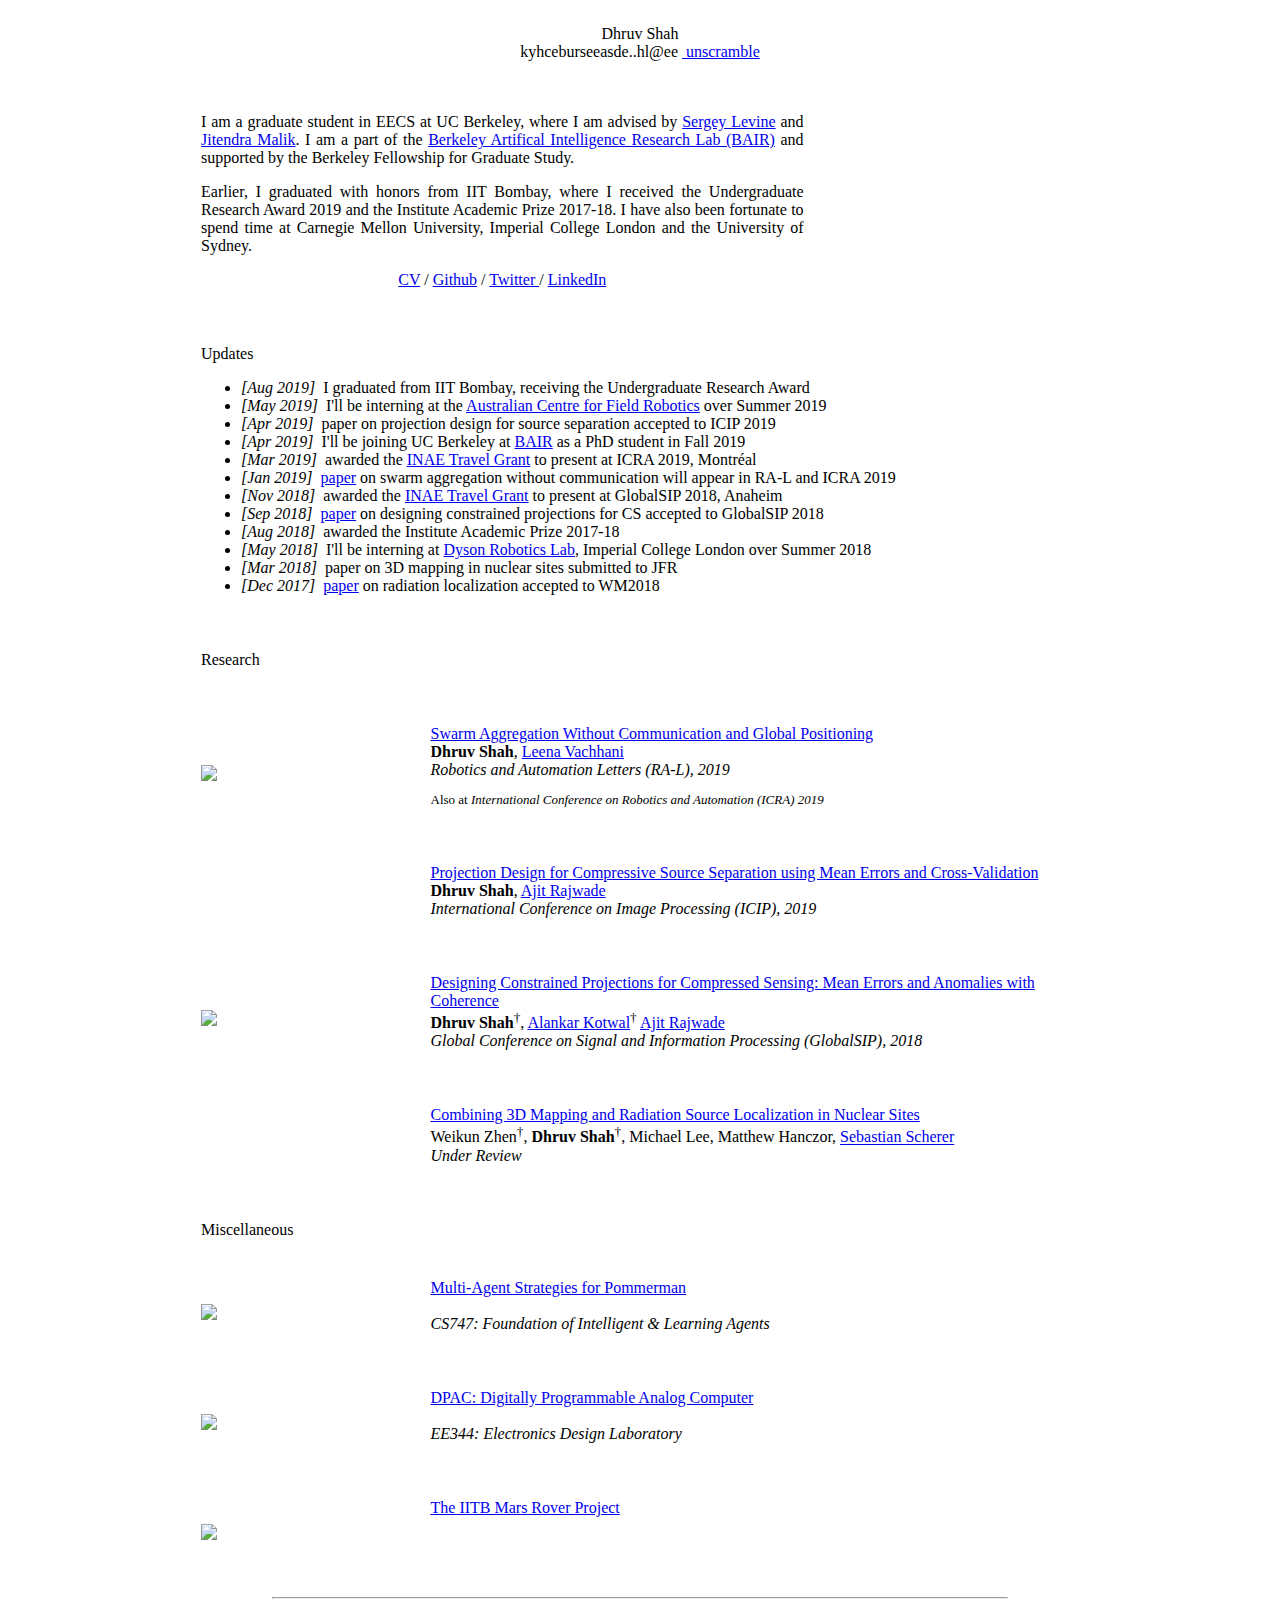
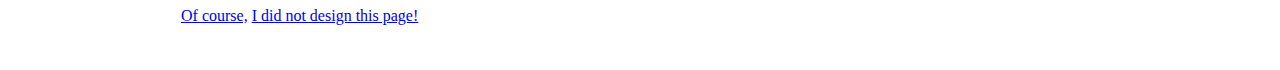
==== homepage.html @ 70f6a625 "1" ====
<!DOCTYPE html>
<!-- saved from url=(0014)about:internet -->
<html lang="en"><head><meta http-equiv="Content-Type" content="text/html; charset=UTF-8">
  <!-- Global site tag (gtag.js) - Google Analytics -->
  <script async="" src="./Dhruv Shah_files/js"></script>
  <script>
    window.dataLayer = window.dataLayer || [];
    function gtag(){dataLayer.push(arguments);}
    gtag('js', new Date());

    gtag('config', 'UA-77776666-4');
  </script>

  <!-- Scramble Script by Jeff Donahue -->
  <script src="./Dhruv Shah_files/scramble.js"></script>
  <title>Dhruv Shah</title>
  
  <meta name="author" content="Dhruv Shah">
  <meta name="viewport" content="width=device-width, initial-scale=1">
  
  <link rel="stylesheet" type="text/css" href="./Dhruv Shah_files/stylesheet.css">
  <link rel="icon" type="image/png" href="https://people.eecs.berkeley.edu/~shah/assets/berkeley_icon.png">
</head>

<body>
  <table style="width:100%;max-width:920px;border:0px;border-spacing:0px;border-collapse:separate;margin-right:auto;margin-left:auto;"><tbody>
  </tbody><tbody><tr><td>

<p align="center"><name>Dhruv Shah</name><br>
    <email>
    <font id="email" style="display:inline;">kyhceburseeasde..hl@ee<email> <a href="https://people.eecs.berkeley.edu/~shah/#" onclick="emailScramble.initAnimatedBubbleSort();return false;">&nbsp;unscramble</a> </email></font>
      <script>
    emailScramble = new scrambledString(document.getElementById('email'),
        'emailScramble', 'es.edlra@ecyheb.kueesh',
        [12, 1, 10, 6, 21, 16, 13, 3, 5, 20, 8, 18, 4, 17, 11, 19, 14, 22, 15, 7, 9, 2]);
  </script> </email>
  </p><table width="100%" align="center" border="0" cellspacing="0" cellpadding="20">
  

  <tbody><tr>
    <td width="70%" valign="middle" align="justify">
    <wall>
    <p> I am a graduate student in EECS at UC Berkeley, where I am advised by <a href="https://people.eecs.berkeley.edu/~svlevine/">Sergey Levine</a> and <a href="https://people.eecs.berkeley.edu/~malik/">Jitendra Malik</a>.
      I am a part of the <a href="https://bair.berkeley.edu/">Berkeley Artifical Intelligence Research Lab (BAIR)</a> and supported by the Berkeley Fellowship for Graduate Study. </p>

    <p> Earlier, I graduated with honors from IIT Bombay, where I received the Undergraduate Research Award 2019 and the Institute Academic Prize 2017-18. I have also been fortunate to spend time at Carnegie Mellon University, Imperial College London and the University of Sydney.</p>

    <p align="center">
    <a href="https://people.eecs.berkeley.edu/~shah/docs/cv.pdf">CV</a> / <a href="https://github.com/prieuredesion">Github</a> / <a href="https://twitter.com/_prieuredesion"> Twitter </a> / 
    <a href="https://www.linkedin.com/in/dhruv-ilesh-shah/"> LinkedIn </a>
    </p> </wall>
    </td>

    <td width="30%" valign="top"><a href="./Dhruv Shah_files/DhruvShah.jpg"><img src="./Dhruv Shah_files/DhruvShah.jpg" width="100%" style="border-radius: 50%;" title=""></a></td>
  </tr>
</tbody></table>

        <table style="width:100%;border:0px;border-spacing:0px;border-collapse:separate;margin-right:auto;margin-left:auto;"><tbody>
            <tr>
            <td style="padding:20px;width:100%;vertical-align:middle">
              <heading>Updates</heading>
              <p>
                </p><ul id="news">
                  <li> <i> [Aug 2019]</i>&nbsp; I graduated from IIT Bombay, receiving the Undergraduate Research Award </li>
                  <li> <i> [May 2019]</i>&nbsp; I'll be interning at the <a href="https://sydney.edu.au/engineering/our-research/robotics-and-intelligent-systems/australian-centre-for-field-robotics.html">Australian Centre for Field Robotics</a> over Summer 2019</li>
                  <li> <i> [Apr 2019]</i>&nbsp; paper on projection design for source separation accepted to ICIP 2019 </li>
                  <li> <i> [Apr 2019]</i>&nbsp; I'll be joining UC Berkeley at <a href="https://bair.berkeley.edu/">BAIR</a> as a PhD student in Fall 2019
                  </li><li> <i> [Mar 2019]</i>&nbsp; awarded the <a href="https://inae.in/inae-travel-grant/">INAE Travel Grant</a> to present at ICRA 2019, Montréal </li>
                  <li> <i> [Jan 2019]</i>&nbsp; <a href="https://ieeexplore.ieee.org/document/8613876">paper</a> on swarm aggregation without communication will appear in RA-L and ICRA 2019 </li>
                  <!-- <li> <i> [Dec 2018]</i>&nbsp; selected to attend the <a href="https://nepalschool.naamii.com.np/">First Nepal Winter School in AI</a> with travel grant </li> -->
                  <li> <i> [Nov 2018]</i>&nbsp; awarded the <a href="https://inae.in/inae-travel-grant/">INAE Travel Grant</a> to present at GlobalSIP 2018, Anaheim </li>
                  <li> <i> [Sep 2018]</i>&nbsp; <a href="https://cs.berkeley.edu/~shah/constrained-projections">paper</a> on designing constrained projections for CS accepted to GlobalSIP 2018 </li>
                  <li> <i> [Aug 2018]</i>&nbsp; awarded the Institute Academic Prize 2017-18 </li>
                  <li> <i> [May 2018]</i>&nbsp; I'll be interning at <a href="http://www.imperial.ac.uk/dyson-robotics-lab/">Dyson Robotics Lab</a>, Imperial College London over Summer 2018 </li>
                  <li> <i> [Mar 2018]</i>&nbsp; paper on 3D mapping in nuclear sites submitted to JFR </li>
                  <!-- <li> <i> [Jan 2018]</i>&nbsp; won the silver medal in medical imaging challenge, 6th Inter-IIT Technical Meet </li> -->
                  <li> <i> [Dec 2017]</i>&nbsp; <a href="http://home.iitb.ac.in//~dhruv.shah/research/2018/03/30/radloc-wm2018.html">paper</a> on radiation localization accepted to WM2018 </li>
                </ul>
              <p></p>
            </td>
          </tr>
        </tbody></table>


        <table style="width:100%;border:0px;border-spacing:0px;border-collapse:separate;margin-right:auto;margin-left:auto;"><tbody>
            <tr>
            <td style="padding:20px;width:100%;vertical-align:middle">
              <heading>Research</heading>
              <p>
                <!-- I'm interested in computer vision, machine learning, optimization, and image processing. Much of my research is about inferring the physical world (shape, depth, motion, paint, light, colors, etc) from images. -->
              </p>
            </td>
          </tr>
        </tbody></table>
        <table style="width:100%;border:0px;border-spacing:0px;border-collapse:separate;margin-right:auto;margin-left:auto;"><tbody>
        
          <tr>
            <td style="padding:20px;width:25%;vertical-align:middle">
                <img src="./Dhruv Shah_files/swarm_ral19.png" width="100%">
            </td>
            <td style="padding:20px;width:75%;vertical-align:middle">
              <a href="https://ieeexplore.ieee.org/document/8613876">
                <papertitle>Swarm Aggregation Without Communication and Global Positioning</papertitle>
              </a>
              <br>
              <strong>Dhruv Shah</strong>,
              <a href="http://www.sc.iitb.ac.in/~leena/">Leena Vachhani</a>
              <br> <i> Robotics and Automation Letters (RA-L), 2019 </i>
              <br> <p style="font-size: 13px"> Also at <i>International Conference on Robotics and Automation (ICRA) 2019</i> </p>
              <p></p>
            </td>
          </tr>

          <tr>
            <td style="padding:20px;width:25%;vertical-align:middle">
                <!-- <img src='assets/projection_icip19.png' width=100%> -->
            </td>
            <td style="padding:20px;width:75%;vertical-align:middle">
              <a href="https://people.eecs.berkeley.edu/~shah/">
                <papertitle>Projection Design for Compressive Source Separation using Mean Errors and Cross-Validation</papertitle>
              </a>
              <br>
              <strong>Dhruv Shah</strong>,
              <a href="https://www.cse.iitb.ac.in/~ajitvr/">Ajit Rajwade</a>
              <br> <i> International Conference on Image Processing (ICIP), 2019 </i>
              <br> 
              <p></p>
            </td>
          </tr>

          <tr>
            <td style="padding:20px;width:25%;vertical-align:middle">
                <img src="./Dhruv Shah_files/projection_globalsip18.png" width="100%">
            </td>
            <td style="padding:20px;width:75%;vertical-align:middle">
              <a href="https://cs.berkeley.edu/~shah/constrained-projections/">
                <papertitle>Designing Constrained Projections for Compressed Sensing: Mean Errors and Anomalies with Coherence</papertitle>
              </a>
              <br>
              <strong>Dhruv Shah</strong><sup>†</sup>,
              <a href="http://alankarkotwal.github.io/">Alankar Kotwal</a><sup>†</sup>
              <a href="https://www.cse.iitb.ac.in/~ajitvr/">Ajit Rajwade</a>
              <br> <i> Global Conference on Signal and Information Processing (GlobalSIP), 2018 </i>
              <br>
              <p></p>
            </td>
          </tr>

          <tr>
            <td style="padding:20px;width:25%;vertical-align:middle">
            </td>
            <td style="padding:20px;width:75%;vertical-align:middle">
              <a href="https://people.eecs.berkeley.edu/~shah/">
                <papertitle>Combining 3D Mapping and Radiation Source Localization in Nuclear Sites</papertitle>
              </a>
              <br>
              Weikun Zhen<sup>†</sup>,
              <strong>Dhruv Shah</strong><sup>†</sup>,
              Michael Lee,
              Matthew Hanczor,
              <a href="http://theairlab.org/">Sebastian Scherer</a>
              <br> <i> Under Review </i>
              <br>
              <p></p>
            </td>
          </tr>
        </tbody></table>

        <table style="width:100%;border:0px;border-spacing:0px;border-collapse:separate;margin-right:auto;margin-left:auto;"><tbody>
          <tr>
            <td style="padding:20px;width:100%;vertical-align:middle">
              <heading>Miscellaneous</heading>
            </td>
          </tr>
        </tbody></table>

          <table style="width:100%;border:0px;border-spacing:0px;border-collapse:separate;margin-right:auto;margin-left:auto;"><tbody>
          <tr>
            <td style="padding:20px;width:25%;vertical-align:middle">
                <img src="./Dhruv Shah_files/pommerman_fila.png" width="100%">
            </td>
            <td style="padding:20px;width:75%;vertical-align:middle">
              <a href="https://cs.berkeley.edu/~shah/proj/pommerman.html">
                <papertitle>Multi-Agent Strategies for Pommerman</papertitle>
              </a>
              <br>
              <br> <i> CS747: Foundation of Intelligent &amp; Learning Agents </i>
              <br>
              <p></p>
            </td>
          </tr>

          <tr>
            <td style="padding:20px;width:25%;vertical-align:middle">
                <img src="./Dhruv Shah_files/dpac_board.png" width="100%">
            </td>
            <td style="padding:20px;width:75%;vertical-align:middle">
              <a href="https://cs.berkeley.edu/~shah/proj/dpac.html">
                <papertitle>DPAC: Digitally Programmable Analog Computer</papertitle>
              </a>
              <br>
              <br> <i> EE344: Electronics Design Laboratory </i>
              <br>
              <p></p>
            </td>
          </tr>

          <tr>
            <td style="padding:20px;width:25%;vertical-align:middle">
                <img src="./Dhruv Shah_files/rover_15.jpg" width="100%">
            </td>
            <td style="padding:20px;width:75%;vertical-align:middle">
              <a href="https://cs.berkeley.edu/~shah/proj/iitb_mars.html">
                <papertitle>The IITB Mars Rover Project</papertitle>
              </a>
              <br>
              <br>
              <br>
              <p></p>
            </td>
          </tr>
        </tbody></table>


        <hr width="80%">
        <div id="credits">
          <a href="http://jeffdonahue.com/"> Of course,</a> <a href="https://jonbarron.info/">I did not design this page! </a>
        </div>
        <br> <br>
      </td>
    </tr>
  </tbody></table>



</body></html>
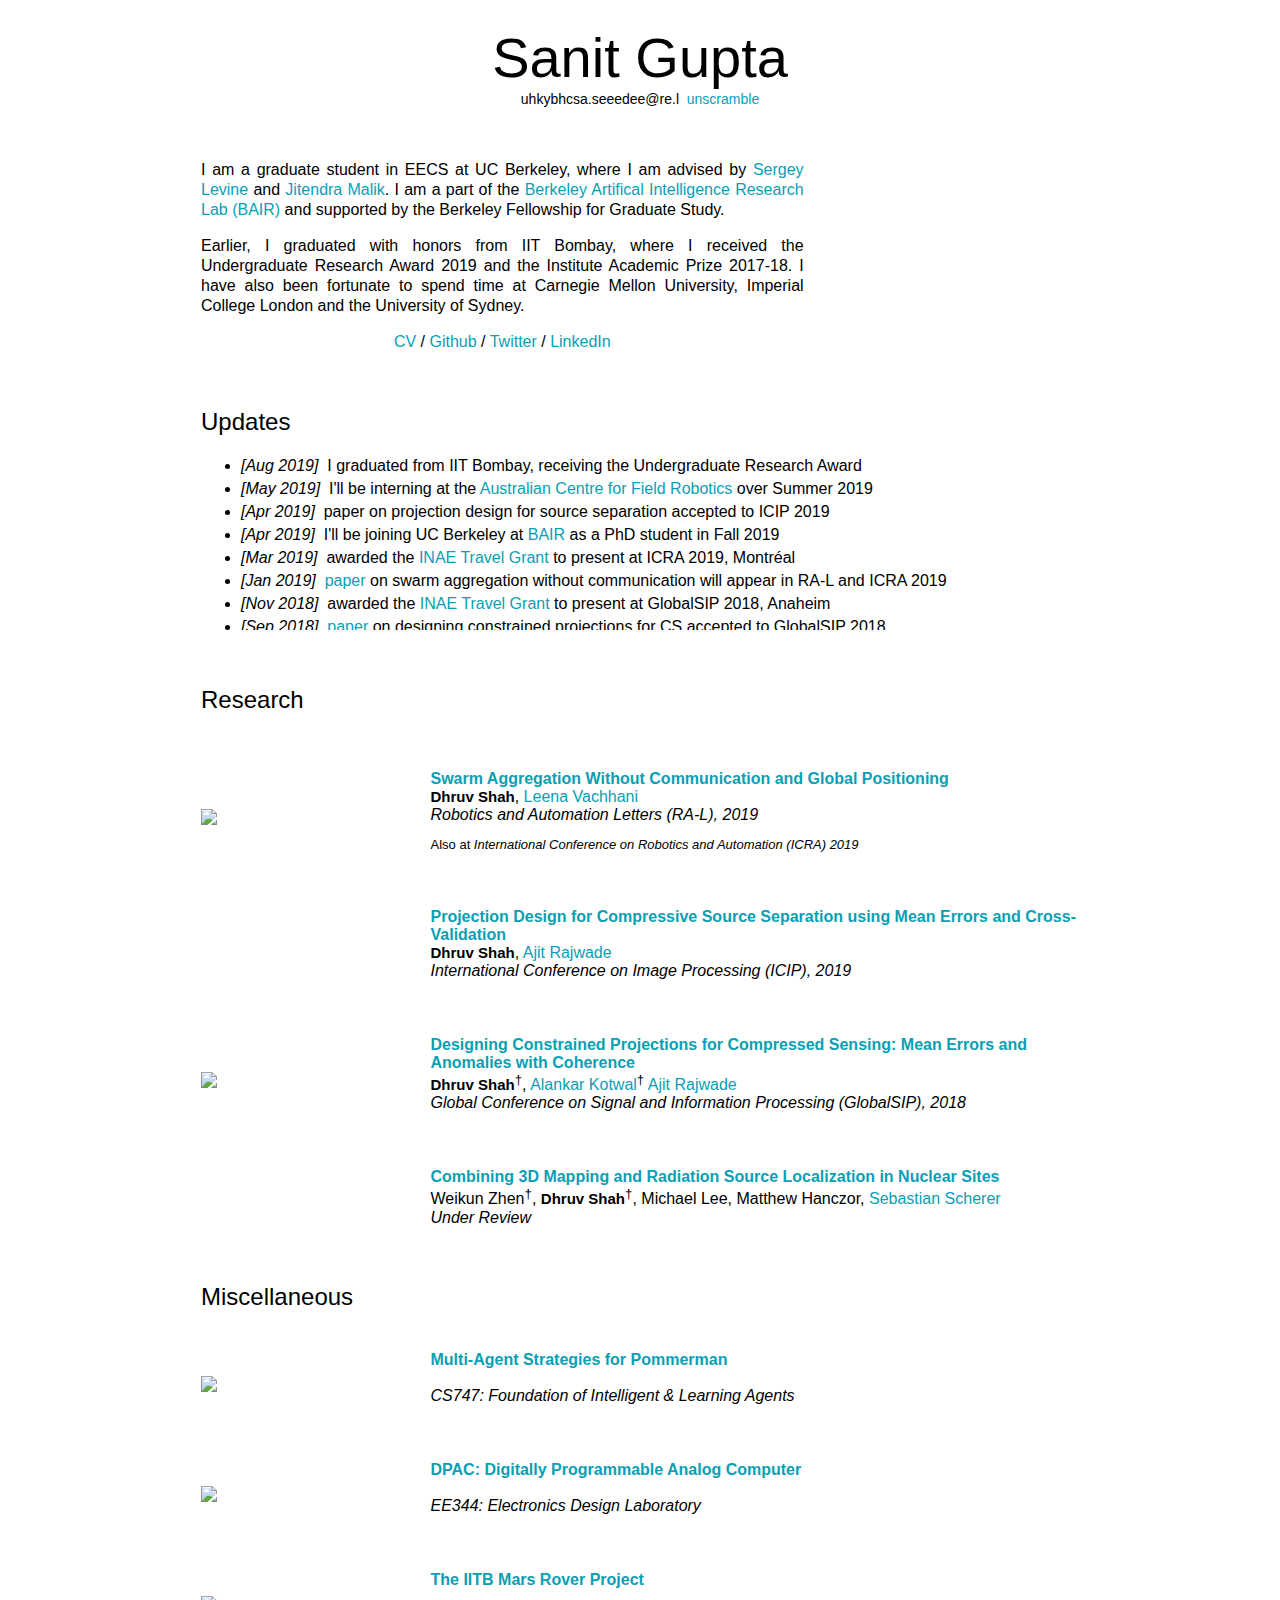
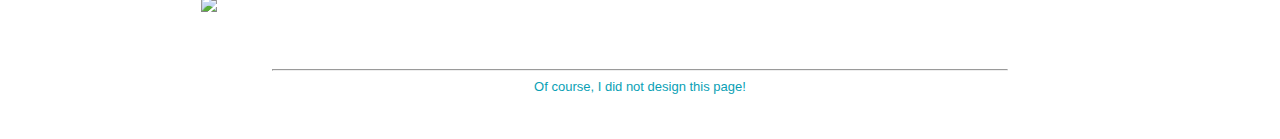
==== commit d0ad3b1b: "Update homepage.html" ====
--- a/homepage.html
+++ b/homepage.html
@@ -1,8 +1,8 @@
 <!DOCTYPE html>
 <!-- saved from url=(0014)about:internet -->
 <html lang="en"><head><meta http-equiv="Content-Type" content="text/html; charset=UTF-8">
-  <!-- Global site tag (gtag.js) - Google Analytics -->
-  <script async="" src="./Dhruv Shah_files/js"></script>
+  <!-- Global site tag (gtag.js) - Google Analytics
+  <script async="" src="./data/js"></script>
   <script>
     window.dataLayer = window.dataLayer || [];
     function gtag(){dataLayer.push(arguments);}
@@ -10,23 +10,23 @@
 
     gtag('config', 'UA-77776666-4');
   </script>
-
+  -->
   <!-- Scramble Script by Jeff Donahue -->
-  <script src="./Dhruv Shah_files/scramble.js"></script>
-  <title>Dhruv Shah</title>
+  <script src="./data/scramble.js"></script>
+  <title>Sanit Gupta</title>
   
-  <meta name="author" content="Dhruv Shah">
+  <meta name="author" content="Sanit Gupta">
   <meta name="viewport" content="width=device-width, initial-scale=1">
   
-  <link rel="stylesheet" type="text/css" href="./Dhruv Shah_files/stylesheet.css">
-  <link rel="icon" type="image/png" href="https://people.eecs.berkeley.edu/~shah/assets/berkeley_icon.png">
+  <link rel="stylesheet" type="text/css" href="./data/stylesheet.css">
+  <link rel="icon" type="image/png" href="iiticon.png">
 </head>
 
 <body>
   <table style="width:100%;max-width:920px;border:0px;border-spacing:0px;border-collapse:separate;margin-right:auto;margin-left:auto;"><tbody>
   </tbody><tbody><tr><td>
 
-<p align="center"><name>Dhruv Shah</name><br>
+<p align="center"><name>Sanit Gupta</name><br>
     <email>
     <font id="email" style="display:inline;">kyhceburseeasde..hl@ee<email> <a href="https://people.eecs.berkeley.edu/~shah/#" onclick="emailScramble.initAnimatedBubbleSort();return false;">&nbsp;unscramble</a> </email></font>
       <script>
@@ -233,4 +233,4 @@
 
 
 
-</body></html>+</body></html>
--- a/data/stylesheet.css
+++ b/data/stylesheet.css
@@ -0,0 +1,286 @@
+/* latin-ext */
+@font-face {
+  font-family: 'Titillium Web';
+  font-style: italic;
+  font-weight: 300;
+  src: local('Titillium Web Light Italic'), local('TitilliumWeb-LightItalic'), url(https://fonts.gstatic.com/s/titilliumweb/v7/NaPFcZTIAOhVxoMyOr9n_E7fdMbepI5Db5yciWM.woff2) format('woff2');
+  unicode-range: U+0100-024F, U+0259, U+1E00-1EFF, U+2020, U+20A0-20AB, U+20AD-20CF, U+2113, U+2C60-2C7F, U+A720-A7FF;
+}
+/* latin */
+@font-face {
+  font-family: 'Titillium Web';
+  font-style: italic;
+  font-weight: 300;
+  src: local('Titillium Web Light Italic'), local('TitilliumWeb-LightItalic'), url(https://fonts.gstatic.com/s/titilliumweb/v7/NaPFcZTIAOhVxoMyOr9n_E7fdMbepI5DYZyc.woff2) format('woff2');
+  unicode-range: U+0000-00FF, U+0131, U+0152-0153, U+02BB-02BC, U+02C6, U+02DA, U+02DC, U+2000-206F, U+2074, U+20AC, U+2122, U+2191, U+2193, U+2212, U+2215, U+FEFF, U+FFFD;
+}
+/* latin-ext */
+@font-face {
+  font-family: 'Titillium Web';
+  font-style: italic;
+  font-weight: 400;
+  src: local('Titillium Web Italic'), local('TitilliumWeb-Italic'), url(https://fonts.gstatic.com/s/titilliumweb/v7/NaPAcZTIAOhVxoMyOr9n_E7fdMbWAaxWXr0.woff2) format('woff2');
+  unicode-range: U+0100-024F, U+0259, U+1E00-1EFF, U+2020, U+20A0-20AB, U+20AD-20CF, U+2113, U+2C60-2C7F, U+A720-A7FF;
+}
+/* latin */
+@font-face {
+  font-family: 'Titillium Web';
+  font-style: italic;
+  font-weight: 400;
+  src: local('Titillium Web Italic'), local('TitilliumWeb-Italic'), url(https://fonts.gstatic.com/s/titilliumweb/v7/NaPAcZTIAOhVxoMyOr9n_E7fdMbWD6xW.woff2) format('woff2');
+  unicode-range: U+0000-00FF, U+0131, U+0152-0153, U+02BB-02BC, U+02C6, U+02DA, U+02DC, U+2000-206F, U+2074, U+20AC, U+2122, U+2191, U+2193, U+2212, U+2215, U+FEFF, U+FFFD;
+}
+/* latin-ext */
+@font-face {
+  font-family: 'Titillium Web';
+  font-style: italic;
+  font-weight: 600;
+  src: local('Titillium Web SemiBold Italic'), local('TitilliumWeb-SemiBoldItalic'), url(https://fonts.gstatic.com/s/titilliumweb/v7/NaPFcZTIAOhVxoMyOr9n_E7fdMbe0IhDb5yciWM.woff2) format('woff2');
+  unicode-range: U+0100-024F, U+0259, U+1E00-1EFF, U+2020, U+20A0-20AB, U+20AD-20CF, U+2113, U+2C60-2C7F, U+A720-A7FF;
+}
+/* latin */
+@font-face {
+  font-family: 'Titillium Web';
+  font-style: italic;
+  font-weight: 600;
+  src: local('Titillium Web SemiBold Italic'), local('TitilliumWeb-SemiBoldItalic'), url(https://fonts.gstatic.com/s/titilliumweb/v7/NaPFcZTIAOhVxoMyOr9n_E7fdMbe0IhDYZyc.woff2) format('woff2');
+  unicode-range: U+0000-00FF, U+0131, U+0152-0153, U+02BB-02BC, U+02C6, U+02DA, U+02DC, U+2000-206F, U+2074, U+20AC, U+2122, U+2191, U+2193, U+2212, U+2215, U+FEFF, U+FFFD;
+}
+/* latin-ext */
+@font-face {
+  font-family: 'Titillium Web';
+  font-style: normal;
+  font-weight: 300;
+  src: local('Titillium Web Light'), local('TitilliumWeb-Light'), url(https://fonts.gstatic.com/s/titilliumweb/v7/NaPDcZTIAOhVxoMyOr9n_E7ffGjEGIVzY4SY.woff2) format('woff2');
+  unicode-range: U+0100-024F, U+0259, U+1E00-1EFF, U+2020, U+20A0-20AB, U+20AD-20CF, U+2113, U+2C60-2C7F, U+A720-A7FF;
+}
+/* latin */
+@font-face {
+  font-family: 'Titillium Web';
+  font-style: normal;
+  font-weight: 300;
+  src: local('Titillium Web Light'), local('TitilliumWeb-Light'), url(https://fonts.gstatic.com/s/titilliumweb/v7/NaPDcZTIAOhVxoMyOr9n_E7ffGjEGItzYw.woff2) format('woff2');
+  unicode-range: U+0000-00FF, U+0131, U+0152-0153, U+02BB-02BC, U+02C6, U+02DA, U+02DC, U+2000-206F, U+2074, U+20AC, U+2122, U+2191, U+2193, U+2212, U+2215, U+FEFF, U+FFFD;
+}
+/* latin-ext */
+@font-face {
+  font-family: 'Titillium Web';
+  font-style: normal;
+  font-weight: 400;
+  src: local('Titillium Web Regular'), local('TitilliumWeb-Regular'), url(https://fonts.gstatic.com/s/titilliumweb/v7/NaPecZTIAOhVxoMyOr9n_E7fdM3mDbRS.woff2) format('woff2');
+  unicode-range: U+0100-024F, U+0259, U+1E00-1EFF, U+2020, U+20A0-20AB, U+20AD-20CF, U+2113, U+2C60-2C7F, U+A720-A7FF;
+}
+/* latin */
+@font-face {
+  font-family: 'Titillium Web';
+  font-style: normal;
+  font-weight: 400;
+  src: local('Titillium Web Regular'), local('TitilliumWeb-Regular'), url(https://fonts.gstatic.com/s/titilliumweb/v7/NaPecZTIAOhVxoMyOr9n_E7fdMPmDQ.woff2) format('woff2');
+  unicode-range: U+0000-00FF, U+0131, U+0152-0153, U+02BB-02BC, U+02C6, U+02DA, U+02DC, U+2000-206F, U+2074, U+20AC, U+2122, U+2191, U+2193, U+2212, U+2215, U+FEFF, U+FFFD;
+}
+/* latin-ext */
+@font-face {
+  font-family: 'Titillium Web';
+  font-style: normal;
+  font-weight: 600;
+  src: local('Titillium Web SemiBold'), local('TitilliumWeb-SemiBold'), url(https://fonts.gstatic.com/s/titilliumweb/v7/NaPDcZTIAOhVxoMyOr9n_E7ffBzCGIVzY4SY.woff2) format('woff2');
+  unicode-range: U+0100-024F, U+0259, U+1E00-1EFF, U+2020, U+20A0-20AB, U+20AD-20CF, U+2113, U+2C60-2C7F, U+A720-A7FF;
+}
+/* latin */
+@font-face {
+  font-family: 'Titillium Web';
+  font-style: normal;
+  font-weight: 600;
+  src: local('Titillium Web SemiBold'), local('TitilliumWeb-SemiBold'), url(https://fonts.gstatic.com/s/titilliumweb/v7/NaPDcZTIAOhVxoMyOr9n_E7ffBzCGItzYw.woff2) format('woff2');
+  unicode-range: U+0000-00FF, U+0131, U+0152-0153, U+02BB-02BC, U+02C6, U+02DA, U+02DC, U+2000-206F, U+2074, U+20AC, U+2122, U+2191, U+2193, U+2212, U+2215, U+FEFF, U+FFFD;
+}
+
+/* latin-ext */
+@font-face {
+  font-family: 'Lato';
+  font-style: italic;
+  font-weight: 400;
+  src: local('Lato Italic'), local('Lato-Italic'), url(https://fonts.gstatic.com/s/lato/v15/S6u8w4BMUTPHjxsAUi-qNiXg7eU0.woff2) format('woff2');
+  unicode-range: U+0100-024F, U+0259, U+1E00-1EFF, U+2020, U+20A0-20AB, U+20AD-20CF, U+2113, U+2C60-2C7F, U+A720-A7FF;
+}
+/* latin */
+@font-face {
+  font-family: 'Lato';
+  font-style: italic;
+  font-weight: 400;
+  src: local('Lato Italic'), local('Lato-Italic'), url(https://fonts.gstatic.com/s/lato/v15/S6u8w4BMUTPHjxsAXC-qNiXg7Q.woff2) format('woff2');
+  unicode-range: U+0000-00FF, U+0131, U+0152-0153, U+02BB-02BC, U+02C6, U+02DA, U+02DC, U+2000-206F, U+2074, U+20AC, U+2122, U+2191, U+2193, U+2212, U+2215, U+FEFF, U+FFFD;
+}
+/* latin-ext */
+@font-face {
+  font-family: 'Lato';
+  font-style: italic;
+  font-weight: 700;
+  src: local('Lato Bold Italic'), local('Lato-BoldItalic'), url(https://fonts.gstatic.com/s/lato/v15/S6u_w4BMUTPHjxsI5wq_FQftx9897sxZ.woff2) format('woff2');
+  unicode-range: U+0100-024F, U+0259, U+1E00-1EFF, U+2020, U+20A0-20AB, U+20AD-20CF, U+2113, U+2C60-2C7F, U+A720-A7FF;
+}
+/* latin */
+@font-face {
+  font-family: 'Lato';
+  font-style: italic;
+  font-weight: 700;
+  src: local('Lato Bold Italic'), local('Lato-BoldItalic'), url(https://fonts.gstatic.com/s/lato/v15/S6u_w4BMUTPHjxsI5wq_Gwftx9897g.woff2) format('woff2');
+  unicode-range: U+0000-00FF, U+0131, U+0152-0153, U+02BB-02BC, U+02C6, U+02DA, U+02DC, U+2000-206F, U+2074, U+20AC, U+2122, U+2191, U+2193, U+2212, U+2215, U+FEFF, U+FFFD;
+}
+/* latin-ext */
+@font-face {
+  font-family: 'Lato';
+  font-style: normal;
+  font-weight: 400;
+  src: local('Lato Regular'), local('Lato-Regular'), url(https://fonts.gstatic.com/s/lato/v15/S6uyw4BMUTPHjxAwXiWtFCfQ7A.woff2) format('woff2');
+  unicode-range: U+0100-024F, U+0259, U+1E00-1EFF, U+2020, U+20A0-20AB, U+20AD-20CF, U+2113, U+2C60-2C7F, U+A720-A7FF;
+}
+/* latin */
+@font-face {
+  font-family: 'Lato';
+  font-style: normal;
+  font-weight: 400;
+  src: local('Lato Regular'), local('Lato-Regular'), url(https://fonts.gstatic.com/s/lato/v15/S6uyw4BMUTPHjx4wXiWtFCc.woff2) format('woff2');
+  unicode-range: U+0000-00FF, U+0131, U+0152-0153, U+02BB-02BC, U+02C6, U+02DA, U+02DC, U+2000-206F, U+2074, U+20AC, U+2122, U+2191, U+2193, U+2212, U+2215, U+FEFF, U+FFFD;
+}
+/* latin-ext */
+@font-face {
+  font-family: 'Lato';
+  font-style: normal;
+  font-weight: 700;
+  src: local('Lato Bold'), local('Lato-Bold'), url(https://fonts.gstatic.com/s/lato/v15/S6u9w4BMUTPHh6UVSwaPGQ3q5d0N7w.woff2) format('woff2');
+  unicode-range: U+0100-024F, U+0259, U+1E00-1EFF, U+2020, U+20A0-20AB, U+20AD-20CF, U+2113, U+2C60-2C7F, U+A720-A7FF;
+}
+/* latin */
+@font-face {
+  font-family: 'Lato';
+  font-style: normal;
+  font-weight: 700;
+  src: local('Lato Bold'), local('Lato-Bold'), url(https://fonts.gstatic.com/s/lato/v15/S6u9w4BMUTPHh6UVSwiPGQ3q5d0.woff2) format('woff2');
+  unicode-range: U+0000-00FF, U+0131, U+0152-0153, U+02BB-02BC, U+02C6, U+02DA, U+02DC, U+2000-206F, U+2074, U+20AC, U+2122, U+2191, U+2193, U+2212, U+2215, U+FEFF, U+FFFD;
+}
+    a {
+    color: #099fb5; /*#1772d0;*/
+    text-decoration:none;
+    }
+    a:focus, a:hover {
+    color: #e37222; /*#f7b733;*/ /*f09228;*/
+    text-decoration:none;
+    }
+/*  a {
+  color: #1772d0;
+  text-decoration:none;
+  }
+  a:focus, a:hover {
+  color: #f09228;
+  text-decoration:none;
+  }*/
+/*  body,td,th {
+    font-family: 'Titillium Web', Verdana, Helvetica, sans-serif;
+    font-size: 16px;
+    font-weight: 400
+  }
+  heading {
+    font-family: 'Titillium Web', Verdana, Helvetica, sans-serif;
+    font-size: 19px;
+    font-weight: 1000
+  }
+  strong {
+    font-family: 'Titillium Web', Verdana, Helvetica, sans-serif;
+    font-size: 16px;
+    font-weight: 800
+  }
+  strongred {
+    font-family: 'Titillium Web', Verdana, Helvetica, sans-serif;
+    color: 'red' ;
+    font-size: 16px
+  }
+  sectionheading {
+    font-family: 'Titillium Web', Verdana, Helvetica, sans-serif;
+    font-size: 22px;
+    font-weight: 600
+  }*/
+
+
+/*a {
+color: #cc0000;
+text-decoration:none;
+}*/
+
+body,
+td,
+th,
+tr,
+p {
+  font-family: 'Lato', Verdana, Helvetica, sans-serif;
+  font-size: 16px;
+}
+
+wall {
+  line-height:20px;
+}
+
+email {
+  font-size: 14px;
+}
+
+strong {
+  font-family: 'Lato', Verdana, Helvetica, sans-serif;
+  font-size: 15px;
+}
+
+heading {
+  font-family: 'Titillium Web', Verdana, Helvetica, sans-serif;
+  font-size: 24px;
+  font-weight: 400
+}
+
+papertitle {
+  font-family: 'Lato', Verdana, Helvetica, sans-serif;
+  font-size: 16px;
+  font-weight: 700
+}
+
+name {
+  font-family: 'Titillium Web', Verdana, Helvetica, sans-serif;
+  font-size: 56px;
+}
+
+.one {
+  width: 160px;
+  height: 160px;
+  position: relative;
+}
+
+.two {
+  width: 160px;
+  height: 160px;
+  position: absolute;
+  transition: opacity .2s ease-in-out;
+  -moz-transition: opacity .2s ease-in-out;
+  -webkit-transition: opacity .2s ease-in-out;
+}
+
+.fade {
+  transition: opacity .2s ease-in-out;
+  -moz-transition: opacity .2s ease-in-out;
+  -webkit-transition: opacity .2s ease-in-out;
+}
+
+span.highlight {
+  background-color: #ffffd0;
+}
+
+ul#news {
+  height: 178px; 
+    overflow-y: auto;
+}
+
+li {
+  padding-top: 5px
+}
+
+div#credits {
+  text-align: center;
+  font-size: 13px;
+}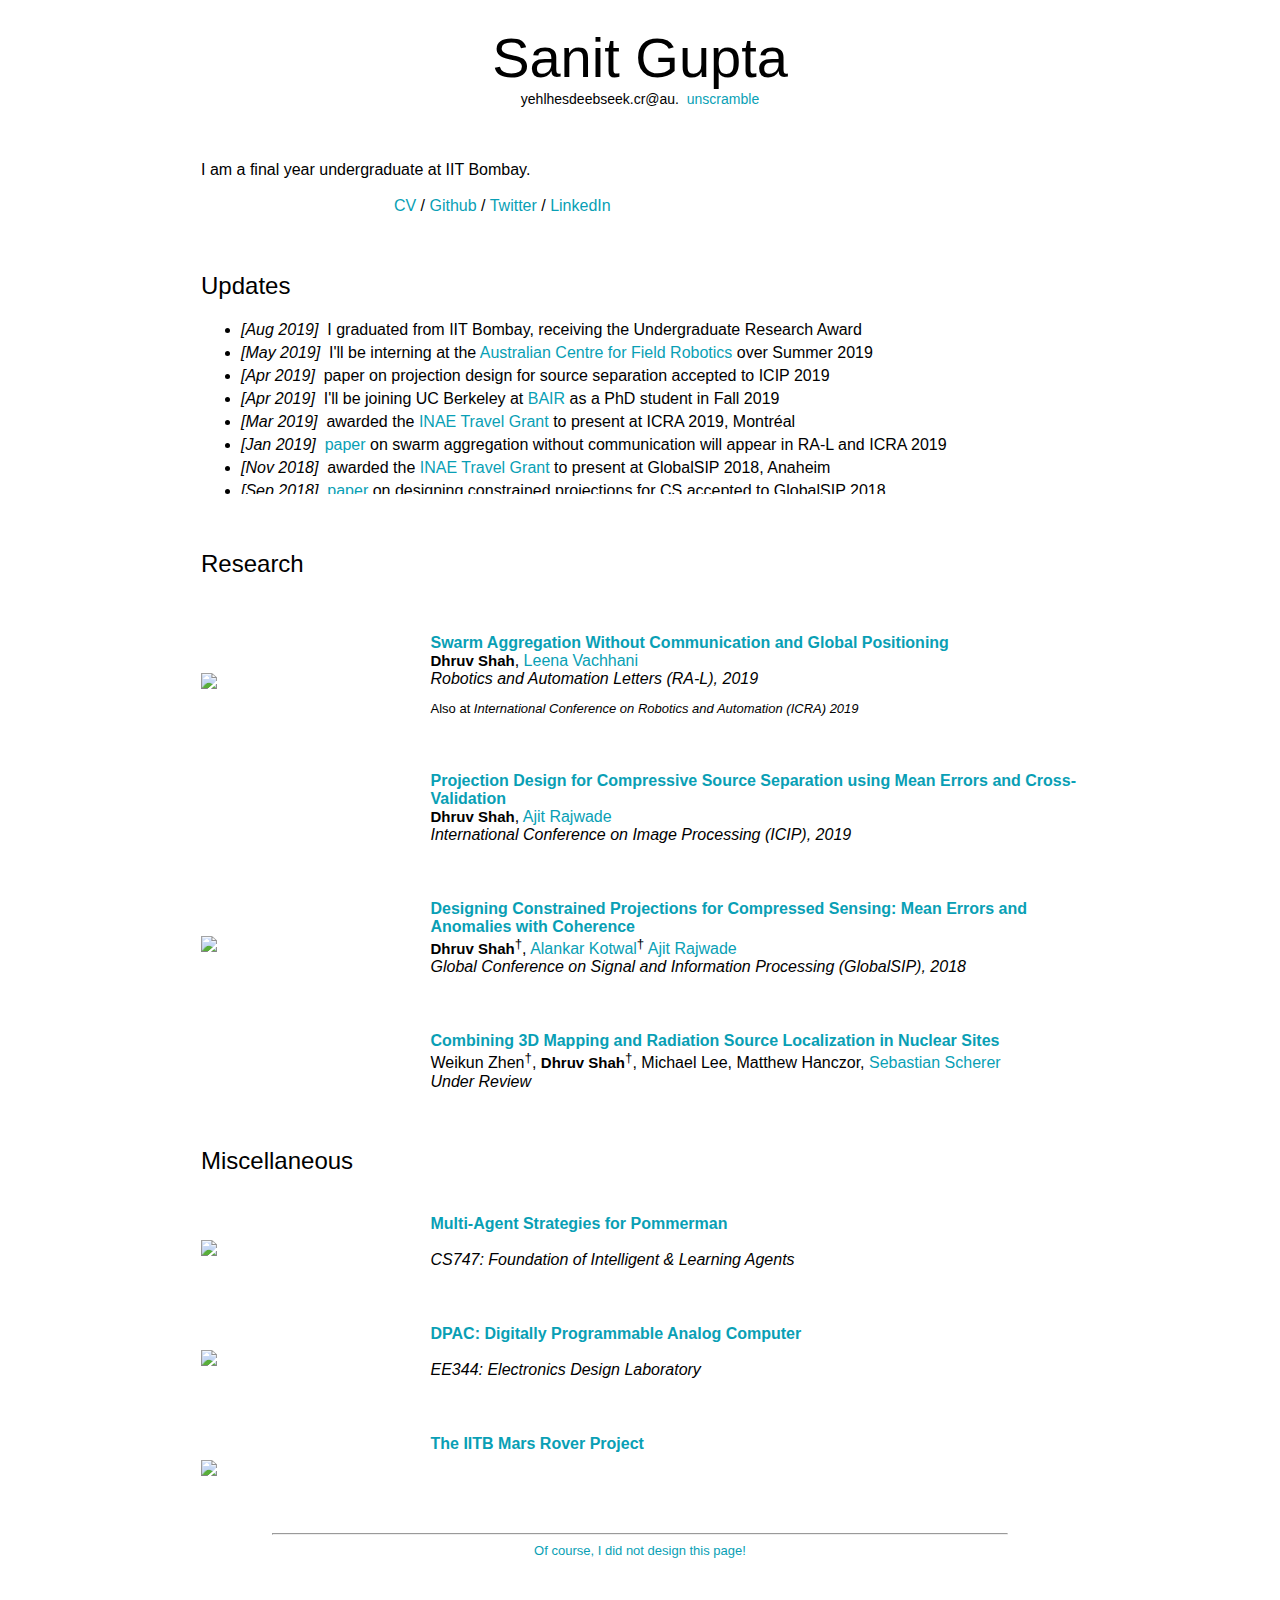
==== commit ba6a50bb: "Update homepage.html" ====
--- a/homepage.html
+++ b/homepage.html
@@ -40,14 +40,13 @@
   <tbody><tr>
     <td width="70%" valign="middle" align="justify">
     <wall>
-    <p> I am a graduate student in EECS at UC Berkeley, where I am advised by <a href="https://people.eecs.berkeley.edu/~svlevine/">Sergey Levine</a> and <a href="https://people.eecs.berkeley.edu/~malik/">Jitendra Malik</a>.
-      I am a part of the <a href="https://bair.berkeley.edu/">Berkeley Artifical Intelligence Research Lab (BAIR)</a> and supported by the Berkeley Fellowship for Graduate Study. </p>
-
-    <p> Earlier, I graduated with honors from IIT Bombay, where I received the Undergraduate Research Award 2019 and the Institute Academic Prize 2017-18. I have also been fortunate to spend time at Carnegie Mellon University, Imperial College London and the University of Sydney.</p>
+    <p> I am a final year undergraduate at IIT Bombay.
+
+    <p> </p>
 
     <p align="center">
-    <a href="https://people.eecs.berkeley.edu/~shah/docs/cv.pdf">CV</a> / <a href="https://github.com/prieuredesion">Github</a> / <a href="https://twitter.com/_prieuredesion"> Twitter </a> / 
-    <a href="https://www.linkedin.com/in/dhruv-ilesh-shah/"> LinkedIn </a>
+    <a href="./data/CV.pdf">CV</a> / <a href="https://github.com/sanitgupta">Github</a> / <a href="https://twitter.com/sanitgupta"> Twitter </a> / 
+    <a href="https://www.linkedin.com/in/sanitgupta/"> LinkedIn </a>
     </p> </wall>
     </td>
 
